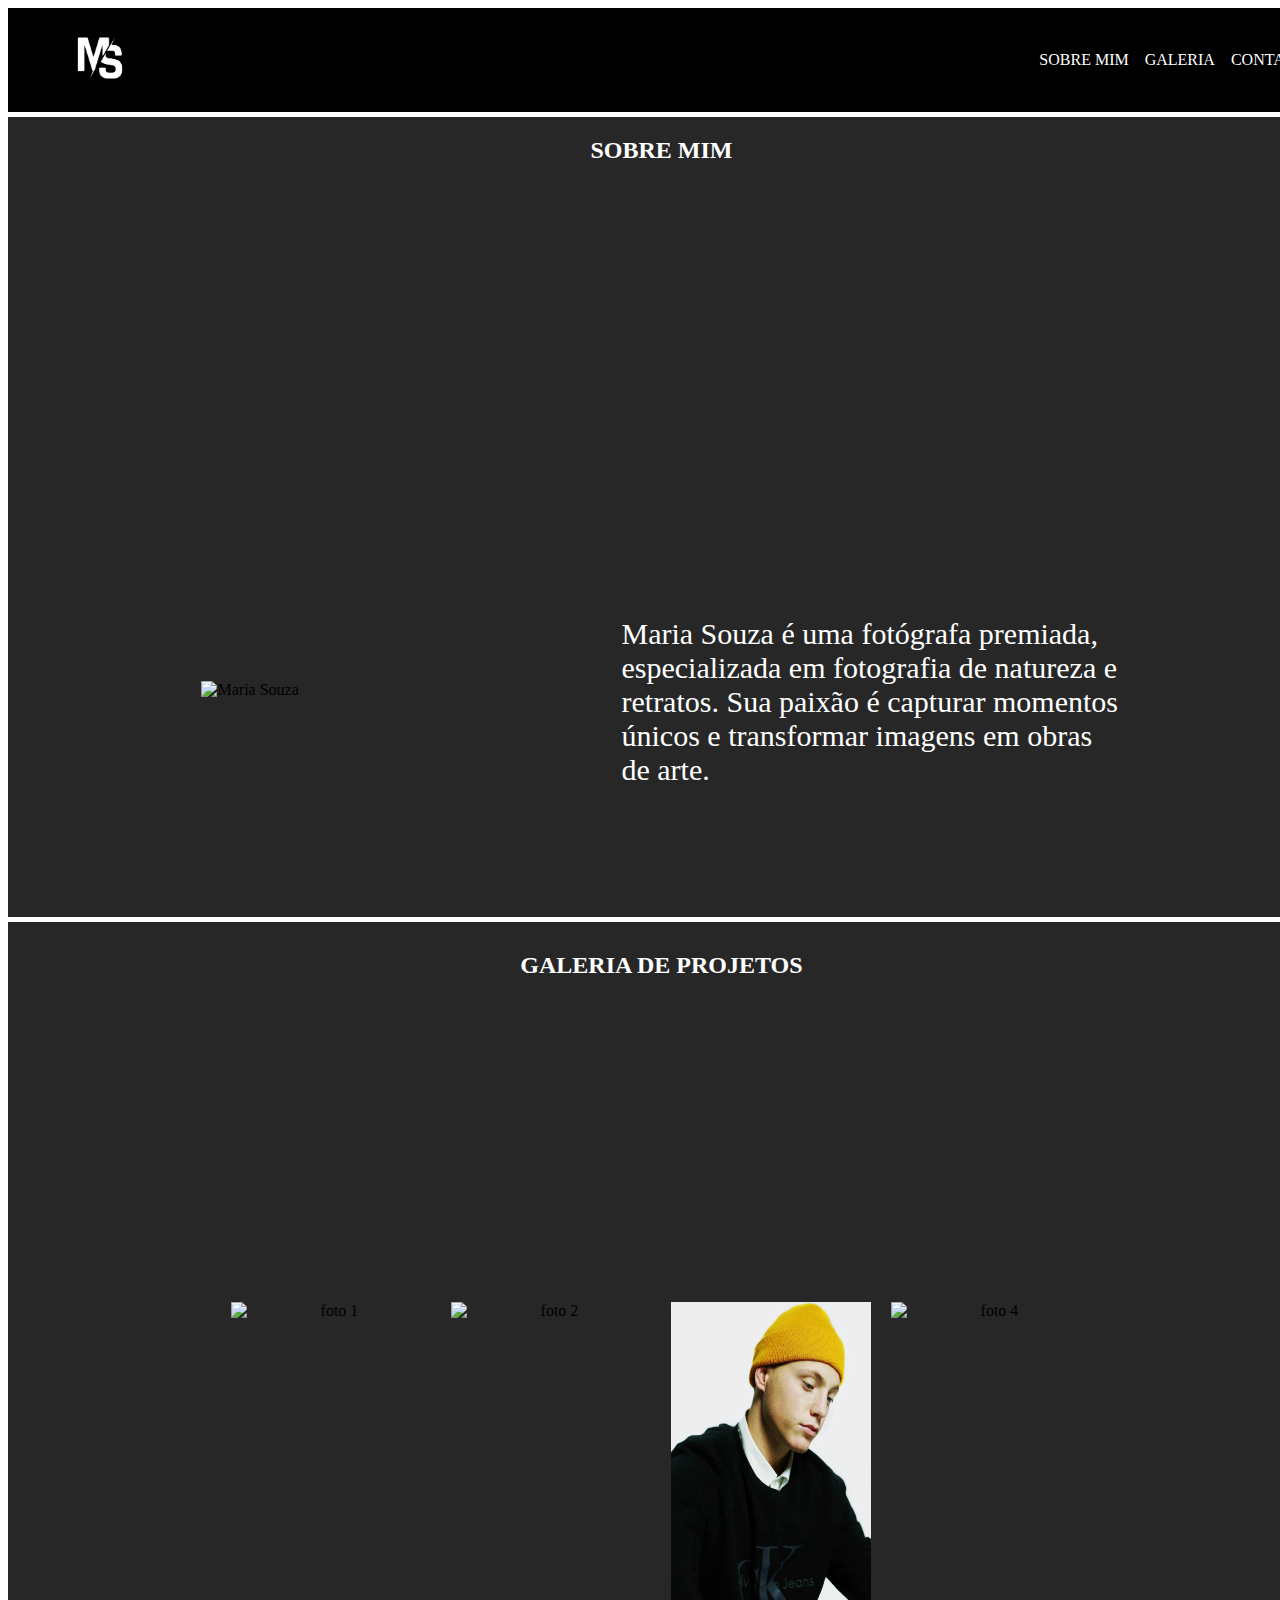
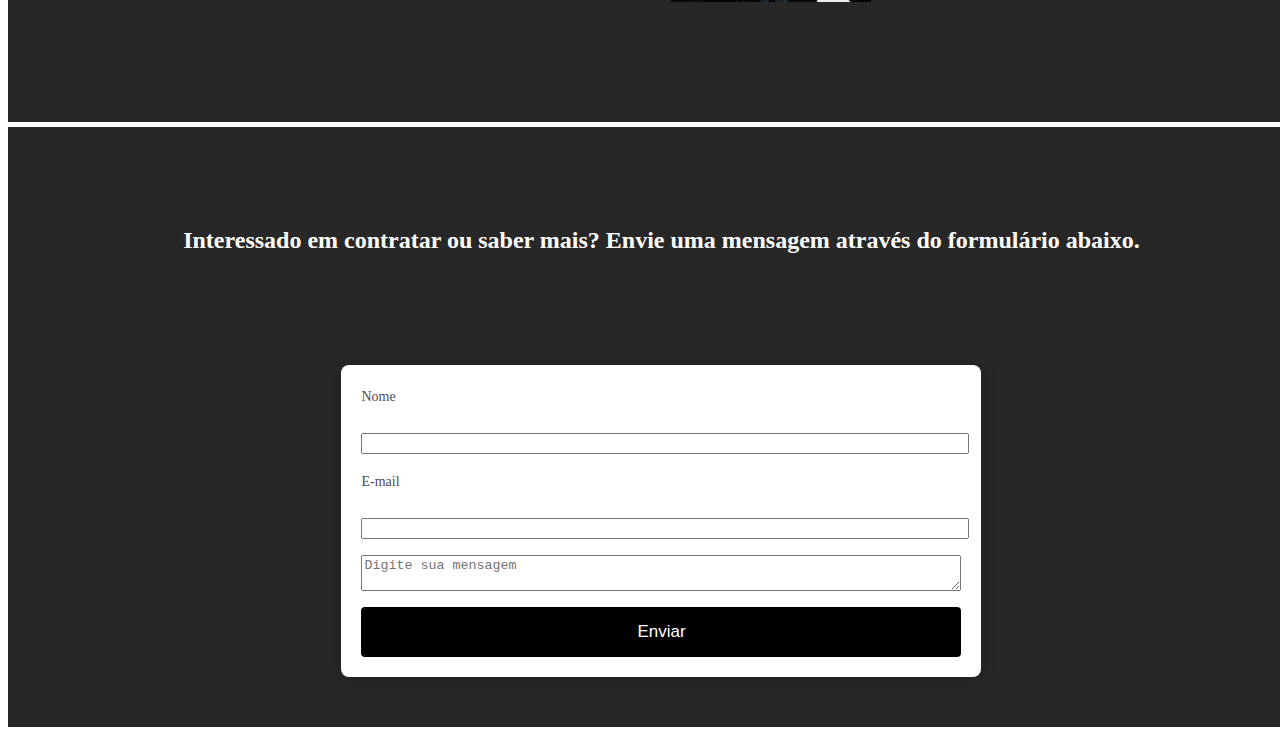
==== portfolio/index.html @ 4b67adce "portifolio incompleto" ====
<!DOCTYPE html>
<html lang="pt-BR">

    <head>
        <meta charset="UTF-8"/>
        <meta name="viewport" content="width=device-width, initial-scale=1.0"/>
        <link rel="stylesheet" href="./css/reset.css"/>
        <link rel="stylesheet" href="./css/styles.css"/>
        <link rel="preconnect" href="https://fonts.googleapis.com">
        <link rel="preconnect" href="https://fonts.gstatic.com" crossorigin>
        <link href="https://fonts.googleapis.com/css2?family=Playfair+Display:ital,wght@0,400..900;1,400..900&display=swap"
            rel="stylesheet">
        <title>Portifólio</title>
    </head>
    <body>
        <div class="container">
            <header class="header">
                <a href="#">
                    <img class="logo" src="./img/75c88fd068066cfa8ddac76c5e2394c6.jpg" alt="Logo Maria Souza">
                </a>
                <nav>
                    <ul class="menu">
                        <li><a href="#sobre">Sobre mim</a></li>
                        <li><a href="#galeria">Galeria</a></li>
                        <li><a href="#contato">Contato</a></li>
                    </ul>
                </nav>
            </header>
        </div>
        <section id="sobre">
            <h2>Sobre mim</h2>
            <div class="content">
            <img  class="image" src="./img/dwayne-joe-vQN7I_IWUtc-unsplash.jpg" alt="Maria Souza">
            <p class="texto">Maria Souza é uma fotógrafa premiada, especializada em
            fotografia de natureza e retratos. Sua paixão é capturar momentos únicos e
            transformar imagens em obras de arte.</p>
            </div>
        </section>
        <section id="galeria">
            <h2>Galeria de projetos</h2>
            <div class="fotos">
            <img class="foto1" src="./img/aaron-vasquez-a1r4Xlisfpc-unsplash.jpg" alt="foto 1">
            <img class="foto2" src="./img/blake-verdoorn-cssvEZacHvQ-unsplash.jpg" alt="foto 2">
            <img class="foto3" src="./img/ethan-haddox-__ng3cRXmFE-unsplash.jpg" alt="foto 3">
            <img class="foto4" src="./img/johannes-andersson-UCd78vfC8vU-unsplash.jpg" alt="foto 4">
            </div>
        </section>
        <section id="contato">
            <h2>Interessado em contratar ou saber mais? Envie uma mensagem
            através do formulário abaixo.</h2>
            <form action="#">
                <label for="nome">Nome</label>
                <input type="text" id="nome" name="nome" required>

                <label for="email">E-mail</label>
                <input type="text" id="email" name="email" required>

                <textarea name="message" placeholder="Digite sua mensagem"></textarea>

                <button type="submit">Enviar</button>
            </form>
        </section>
    </body>
</html>
---- portfolio/css/styles.css ----
.header{
    width: 100%;
    background-color: black;

    padding: 10px 32px;

    display: flex;
    align-items: center;
    justify-content: space-between;
    margin-bottom: 5px;
}
.logo{
    height: 80px;
}
.menu{
    list-style: none;

    display: flex;
    align-items: center;

    gap: 16px;
}
.menu li a{
    color: #ffffff;

    text-transform: uppercase;
    text-decoration: none;
}
#sobre{
    display: flex;
    flex-direction: column;
    align-items: center;
    justify-content: space-between;
    background-color: #272727;
    height: 800px;
    width: 103.4%;
    margin-bottom: 5px;
}

#sobre h2{
    text-align: center;
    color: #ffffff;
    text-transform: uppercase;
    margin-bottom: 100px;
}
.content{
    display: flex;
        align-items: center;
        justify-content: center;
        gap: 20px;
        margin-bottom: 100px;
}
.image {
    width: 400px;
    height: auto;
    margin-bottom: 25px;
}
.texto{
    color: #ffffff;
    max-width: 500px;
    font-size: 30px;
}

#galeria{
    display: flex;
    flex-direction: column;
    align-items: center;
    justify-content: space-between;
    background-color: #272727;
    height: 800px;
    width: 103.4%;
    margin-bottom: 5px;
}
#galeria h2{
    text-align: center;
    color: #ffffff;
    text-transform: uppercase;
    margin-top: 30px;

}
.fotos{
    display: flex;
    align-items: center;
    justify-content: center;
    gap: 20px;
    margin-bottom: 120px;
}
.foto1{
    justify-content: center;
    align-items: center;
    text-align: center;
    height: 300px;
    width: 200px;
}
.foto2 {
    justify-content: center;
    align-items: center;
    text-align: center;
    height: 300px;
    width: 200px;
}
.foto3 {
    justify-content: center;
    align-items: center;
    text-align: center;
    height: 300px;
    width: 200px;
}
.foto4 {
    justify-content: center;
    align-items: center;
    text-align: center;
    height: 300px;
    width: 200px;
}
#contato{
    display: flex;
    flex-direction: column;
    align-items: center;
    justify-content: space-between;
    background-color: #272727;
    height: 600px;
    width: 103.4%;
    margin-bottom: 5px;
}
#contato h2{
    text-align: center;
    color: #fff;
    margin-top: 100px;
}
form{
    display: flex;
    flex-direction: column;
    gap: 16px;
    width: 100%;
    max-width: 600px;
    background-color: #fff;
    border-radius: 8px;
    box-shadow: 0 0 15px rgba(0, 0, 0, 0.2);
    padding: 20px;
    margin-bottom: 50px;
}
label{
    font-size: 14px;
        line-height: 24px;
        color: #4E4958;
        margin-bottom: 8px;
}
input[type="text"]{
    width: 100%;
}
button{
    background-color: #000000;
        color: white;
        padding: 12px;
        border: none;
        border-radius: 4px;
        cursor: pointer;
        font-size: 17px;
        height: 50px;
}
button:hover {
    background-color: #626464;
}
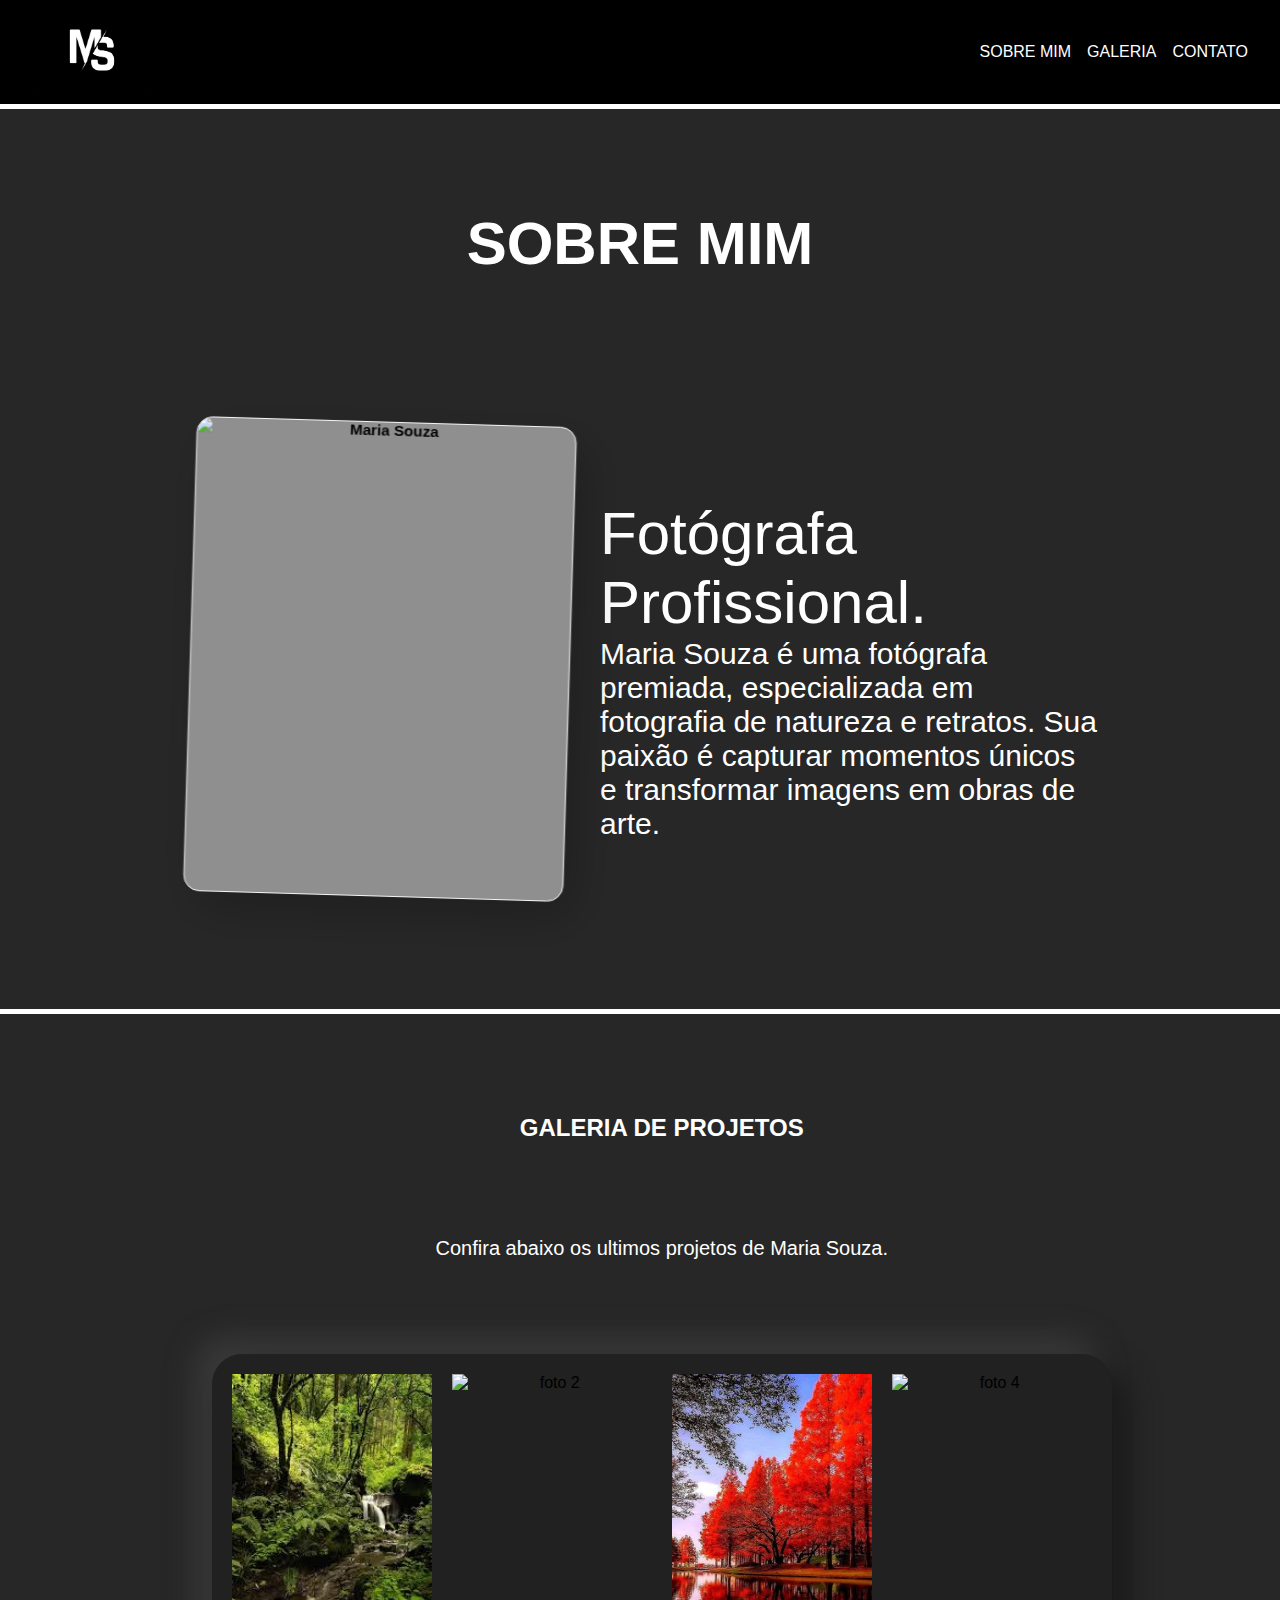
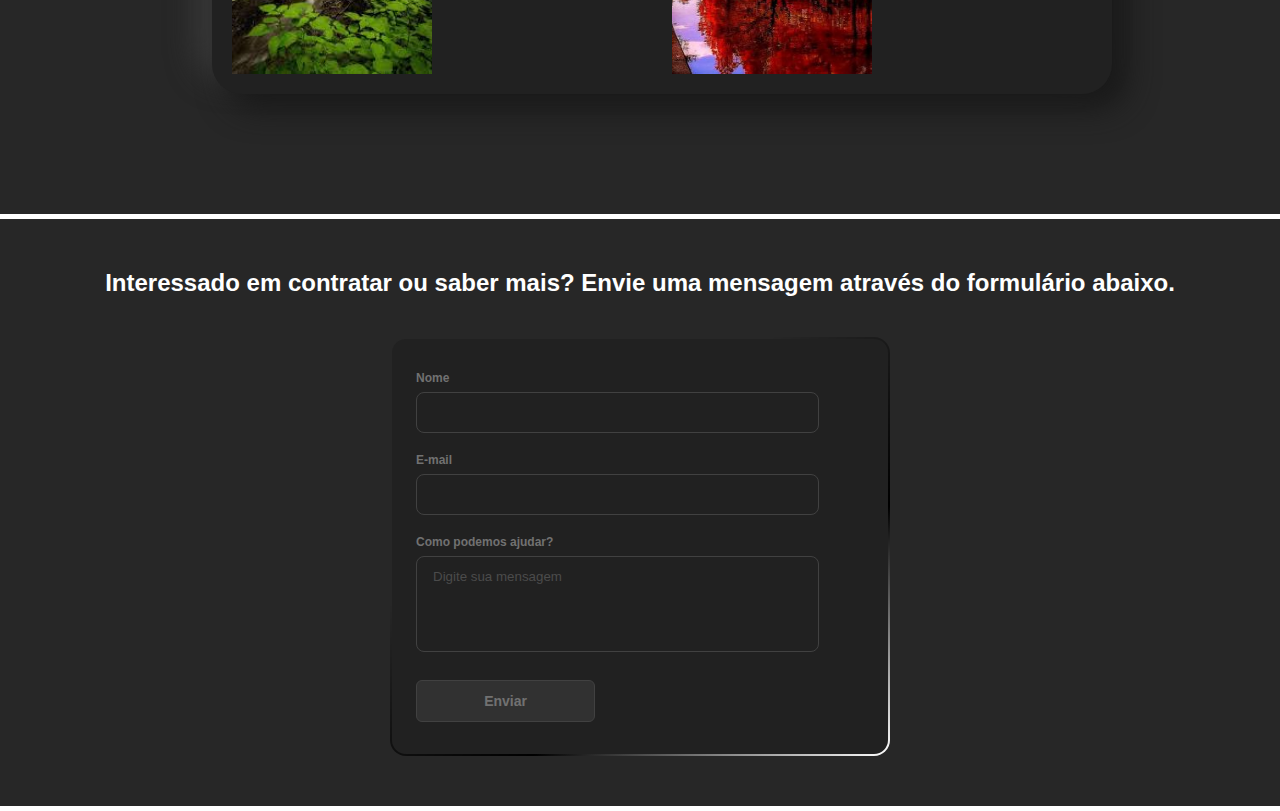
==== commit 67bd6c68: "portfolio completo" ====
--- a/portfolio/index.html
+++ b/portfolio/index.html
@@ -6,11 +6,8 @@
         <meta name="viewport" content="width=device-width, initial-scale=1.0"/>
         <link rel="stylesheet" href="./css/reset.css"/>
         <link rel="stylesheet" href="./css/styles.css"/>
-        <link rel="preconnect" href="https://fonts.googleapis.com">
-        <link rel="preconnect" href="https://fonts.gstatic.com" crossorigin>
-        <link href="https://fonts.googleapis.com/css2?family=Playfair+Display:ital,wght@0,400..900;1,400..900&display=swap"
-            rel="stylesheet">
-        <title>Portifólio</title>
+        <link href="https://fonts.cdnfonts.com/css/flama-light" rel="stylesheet">
+        <title>Portfólio de Fotografia de Maria Souza</title>
     </head>
     <body>
         <div class="container">
@@ -31,34 +28,43 @@
             <h2>Sobre mim</h2>
             <div class="content">
             <img  class="image" src="./img/dwayne-joe-vQN7I_IWUtc-unsplash.jpg" alt="Maria Souza">
-            <p class="texto">Maria Souza é uma fotógrafa premiada, especializada em
+            <div class="info">
+            <div class="profissao"> Fotógrafa Profissional.</div>
+            <div class="texto">Maria Souza é uma fotógrafa premiada, especializada em
             fotografia de natureza e retratos. Sua paixão é capturar momentos únicos e
-            transformar imagens em obras de arte.</p>
+            transformar imagens em obras de arte.</div>
+            </div>
             </div>
         </section>
         <section id="galeria">
             <h2>Galeria de projetos</h2>
+            <p>Confira abaixo os ultimos projetos de Maria Souza.</p>
             <div class="fotos">
-            <img class="foto1" src="./img/aaron-vasquez-a1r4Xlisfpc-unsplash.jpg" alt="foto 1">
+            <img class="foto1" src="./img/images.jpg" alt="foto 1">
             <img class="foto2" src="./img/blake-verdoorn-cssvEZacHvQ-unsplash.jpg" alt="foto 2">
-            <img class="foto3" src="./img/ethan-haddox-__ng3cRXmFE-unsplash.jpg" alt="foto 3">
+            <img class="foto3" src="./img/58f57042c8573e2218aa1e252df90bdd.jpg" alt="foto 3">
             <img class="foto4" src="./img/johannes-andersson-UCd78vfC8vU-unsplash.jpg" alt="foto 4">
             </div>
         </section>
-        <section id="contato">
-            <h2>Interessado em contratar ou saber mais? Envie uma mensagem
-            através do formulário abaixo.</h2>
-            <form action="#">
-                <label for="nome">Nome</label>
-                <input type="text" id="nome" name="nome" required>
-
-                <label for="email">E-mail</label>
-                <input type="text" id="email" name="email" required>
-
-                <textarea name="message" placeholder="Digite sua mensagem"></textarea>
-
-                <button type="submit">Enviar</button>
+    <section id="contato">
+        <h2>Interessado em contratar ou saber mais? Envie uma mensagem através do formulário abaixo.</h2>
+        <div class="form-container">
+            <form class="form" action="#">
+                <div class="form-group">
+                    <label for="nome">Nome</label>
+                    <input type="text" id="nome" name="nome" required>
+                </div>
+                <div class="form-group">
+                    <label for="email">E-mail</label>
+                    <input type="text" id="email" name="email" required>
+                </div>
+                <div class="form-group">
+                    <label for="textarea">Como podemos ajudar?</label>
+                    <textarea name="message" id="textarea" placeholder="Digite sua mensagem"></textarea>
+                </div>
+                <button class="form-submit-btn" type="submit">Enviar</button>
             </form>
-        </section>
+        </div>
+    </section>
     </body>
 </html>--- a/portfolio/css/styles.css
+++ b/portfolio/css/styles.css
@@ -1,3 +1,9 @@
+* {
+    padding: 0;
+    margin: 0;
+    box-sizing: border-box;
+    font-family: 'Flama Light', sans-serif;
+}
 .header{
     width: 100%;
     background-color: black;
@@ -32,33 +38,72 @@
     align-items: center;
     justify-content: space-between;
     background-color: #272727;
-    height: 800px;
-    width: 103.4%;
-    margin-bottom: 5px;
+    height: 900px;
+    width: 100%;
+    margin-bottom: 5px;
+    
 }
 
 #sobre h2{
     text-align: center;
     color: #ffffff;
     text-transform: uppercase;
+    margin-top: 100px;
     margin-bottom: 100px;
+    font-size: 60px;
+
 }
 .content{
     display: flex;
-        align-items: center;
+        align-items: flex-start;
         justify-content: center;
         gap: 20px;
         margin-bottom: 100px;
 }
 .image {
+   
+box-sizing: border-box;
     width: 400px;
-    height: auto;
-    margin-bottom: 25px;
+    height: 500px;
+    background: rgba(217, 217, 217, 0.58);
+    border: 1px solid white;
+    box-shadow: 12px 17px 51px rgba(0, 0, 0, 0.22);
+    backdrop-filter: blur(6px);
+    border-radius: 17px;
+    text-align: center;
+    cursor: pointer;
+    transition: all 0.5s;
+    display: flex;
+    align-items: center;
+    justify-content: center;
+    user-select: none;
+    font-weight: bolder;
+    color: black;
+}
+.image:hover{
+    border: 1px solid black;
+        transform: scale(1.05);
+}
+.image{
+    transform: scale(0.95) rotateZ(1.7deg);
+}
+.info {
+    display: flex;
+    flex-direction: column;
+    justify-content: flex-start;
+    /* Align profession to the top */
+}
+.profissao{
+    color: #ffffff;
+    max-width: 500px;
+    font-size: 60px;
+    margin-top: 90px;
 }
 .texto{
     color: #ffffff;
     max-width: 500px;
     font-size: 30px;
+    margin-top: 0;
 }
 
 #galeria{
@@ -75,8 +120,12 @@
     text-align: center;
     color: #ffffff;
     text-transform: uppercase;
-    margin-top: 30px;
-
+    margin-top: 100px;
+
+}
+#galeria p{
+    color: #fff;
+    font-size: 20px;
 }
 .fotos{
     display: flex;
@@ -84,6 +133,11 @@
     justify-content: center;
     gap: 20px;
     margin-bottom: 120px;
+    padding: 20px;
+    border-radius: 30px;
+    background: #212121;
+    box-shadow: 15px 15px 30px rgb(25, 25, 25),
+        -15px -15px 30px rgb(60, 60, 60);
 }
 .foto1{
     justify-content: center;
@@ -113,52 +167,110 @@
     height: 300px;
     width: 200px;
 }
-#contato{
+#contato {
     display: flex;
     flex-direction: column;
     align-items: center;
     justify-content: space-between;
     background-color: #272727;
-    height: 600px;
-    width: 103.4%;
-    margin-bottom: 5px;
-}
-#contato h2{
+    padding: 50px 0;
+    margin-bottom: 5px;
+}
+
+#contato h2 {
     text-align: center;
     color: #fff;
-    margin-top: 100px;
-}
-form{
-    display: flex;
-    flex-direction: column;
-    gap: 16px;
-    width: 100%;
-    max-width: 600px;
+    margin-bottom: 40px;
+}
+
+
+.form-container {
+    width: 500px;
+    background: linear-gradient(#212121, #212121) padding-box,
+        linear-gradient(145deg, transparent 35%, #000000, #ffffff) border-box;
+    border: 2px solid transparent;
+    padding: 32px 24px;
+    font-size: 14px;
+    font-family: inherit;
+    color: white;
+    display: flex;
+    flex-direction: column;
+    gap: 20px;
+    box-sizing: border-box;
+    border-radius: 16px;
+}
+
+.form-container .form {
+    display: flex;
+    flex-direction: column;
+    gap: 20px;
+}
+
+.form-container .form-group {
+    display: flex;
+    flex-direction: column;
+    gap: 2px;
+}
+
+.form-container .form-group label {
+    display: block;
+    margin-bottom: 5px;
+    color: #717171;
+    font-weight: 600;
+    font-size: 12px;
+}
+
+.form-container .form-group input,
+.form-container .form-group textarea {
+    width: 90%;
+    padding: 12px 16px;
+    border-radius: 8px;
+    color: #fff;
+    font-family: inherit;
+    background-color: transparent;
+    border: 1px solid #414141;
+}
+
+.form-container .form-group textarea {
+    resize: none;
+    height: 96px;
+}
+
+.form-container .form-group input::placeholder,
+.form-container .form-group textarea::placeholder {
+    opacity: 0.5;
+}
+
+.form-container .form-group input:focus,
+.form-container .form-group textarea:focus {
+    outline: none;
+    border-color: #ffffff;
+}
+
+.form-container .form-submit-btn {
+    display: flex;
+    align-items: flex-start;
+    justify-content: center;
+    align-self: flex-start;
+    font-family: inherit;
+    color: #717171;
+    font-weight: 600;
+    width: 40%;
+    background: #313131;
+    border: 1px solid #414141;
+    padding: 12px 16px;
+    font-size: inherit;
+    gap: 8px;
+    margin-top: 8px;
+    cursor: pointer;
+    border-radius: 6px;
+}
+
+.form-container .form-submit-btn:hover {
     background-color: #fff;
-    border-radius: 8px;
-    box-shadow: 0 0 15px rgba(0, 0, 0, 0.2);
-    padding: 20px;
-    margin-bottom: 50px;
-}
-label{
-    font-size: 14px;
-        line-height: 24px;
-        color: #4E4958;
-        margin-bottom: 8px;
-}
-input[type="text"]{
-    width: 100%;
-}
-button{
-    background-color: #000000;
-        color: white;
-        padding: 12px;
-        border: none;
-        border-radius: 4px;
-        cursor: pointer;
-        font-size: 17px;
-        height: 50px;
-}
-button:hover {
-    background-color: #626464;
+    border-color: #fff;
+}
+
+.form-container button:active {
+    scale: 0.95;
 }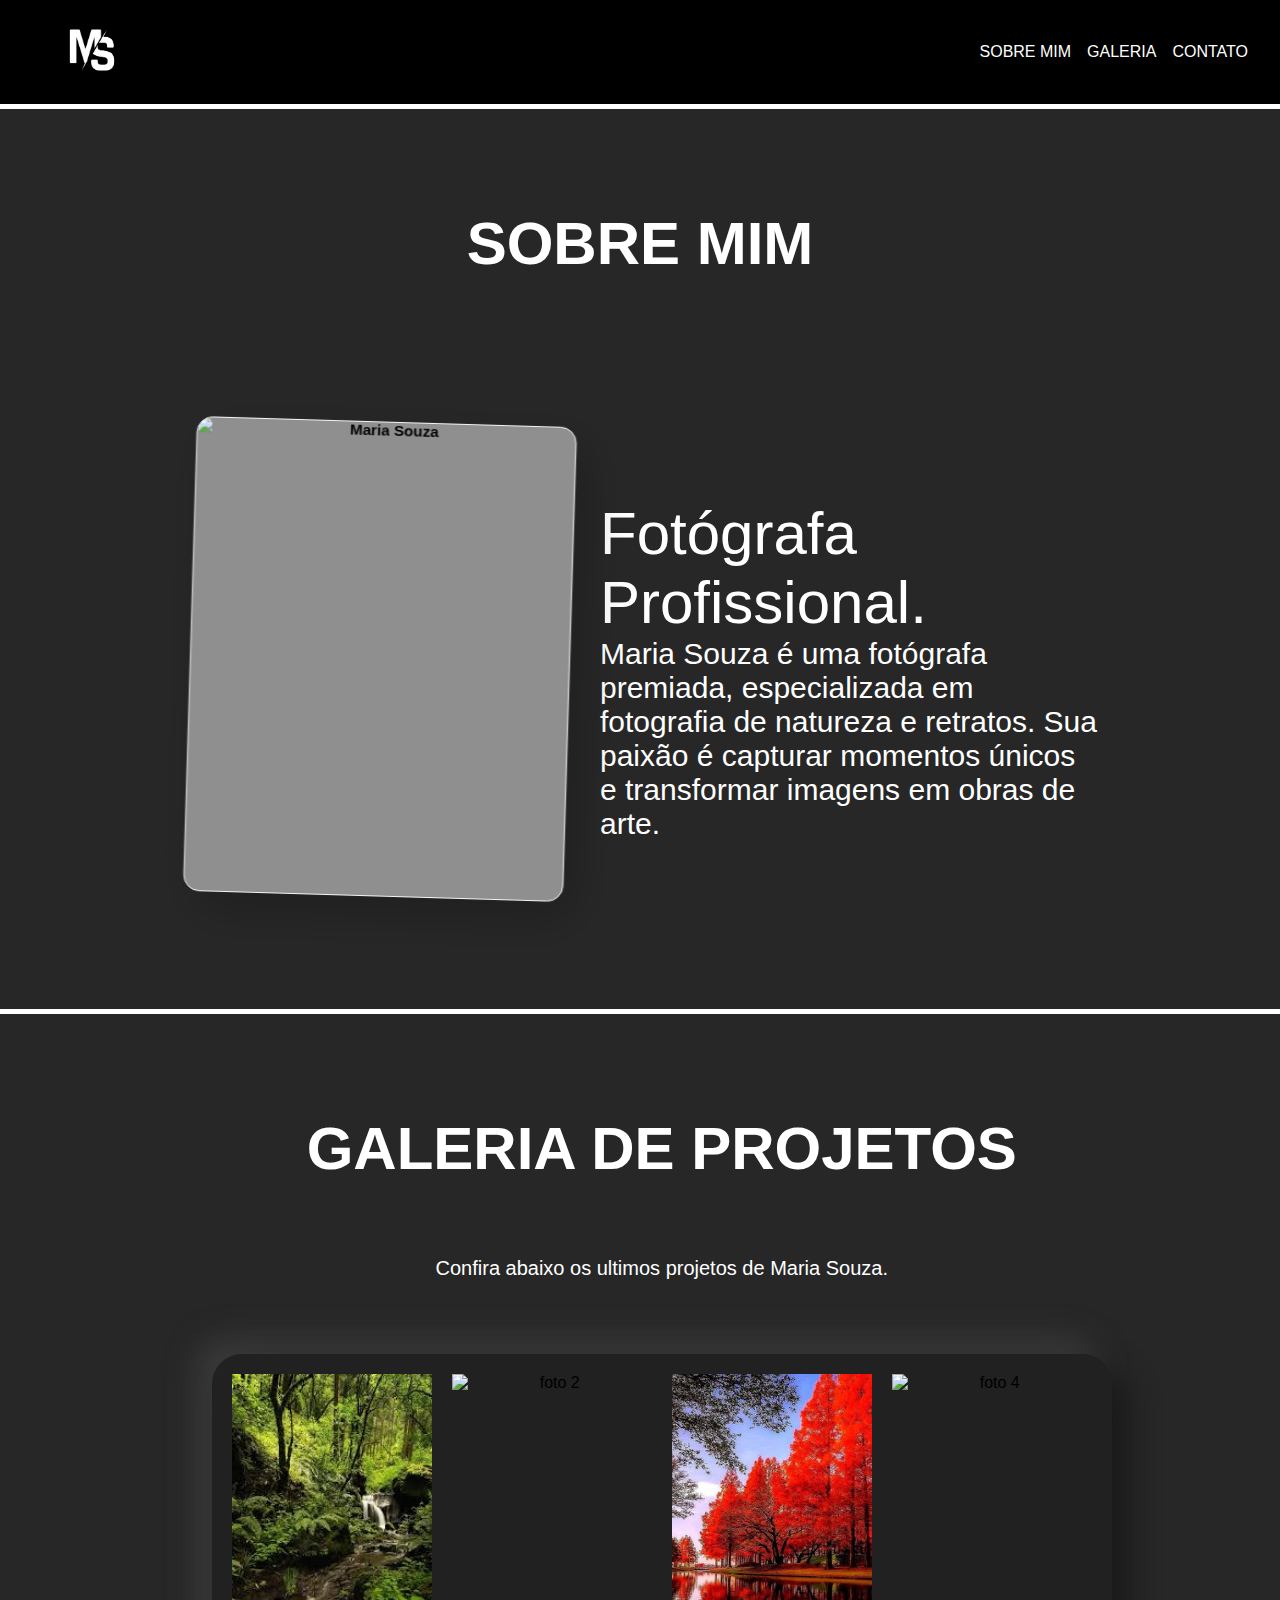
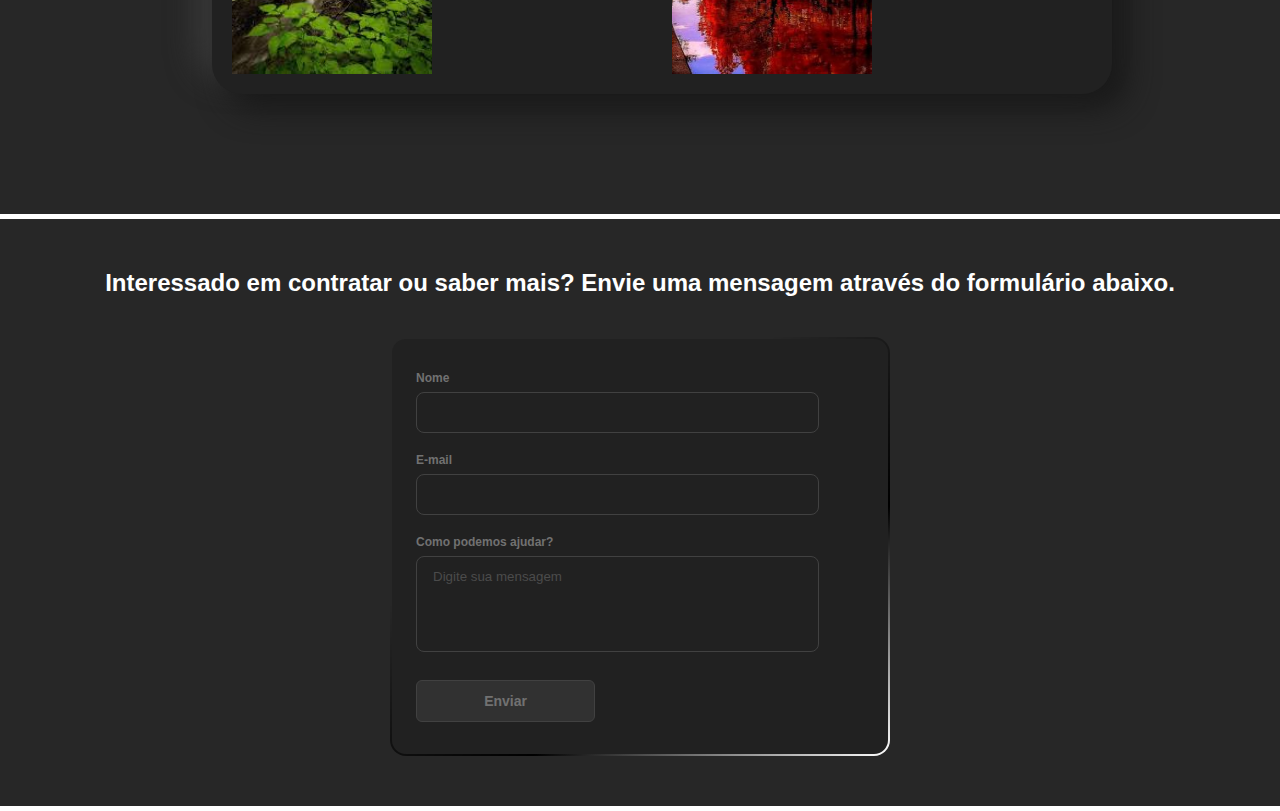
==== commit 368433fa: "Restaurante incompleto" ====
--- a/portfolio/index.html
+++ b/portfolio/index.html
@@ -4,7 +4,6 @@
     <head>
         <meta charset="UTF-8"/>
         <meta name="viewport" content="width=device-width, initial-scale=1.0"/>
-        <link rel="stylesheet" href="./css/reset.css"/>
         <link rel="stylesheet" href="./css/styles.css"/>
         <link href="https://fonts.cdnfonts.com/css/flama-light" rel="stylesheet">
         <title>Portfólio de Fotografia de Maria Souza</title>
--- a/portfolio/css/styles.css
+++ b/portfolio/css/styles.css
@@ -91,7 +91,6 @@
     display: flex;
     flex-direction: column;
     justify-content: flex-start;
-    /* Align profession to the top */
 }
 .profissao{
     color: #ffffff;
@@ -121,6 +120,7 @@
     color: #ffffff;
     text-transform: uppercase;
     margin-top: 100px;
+    font-size: 60px;
 
 }
 #galeria p{
